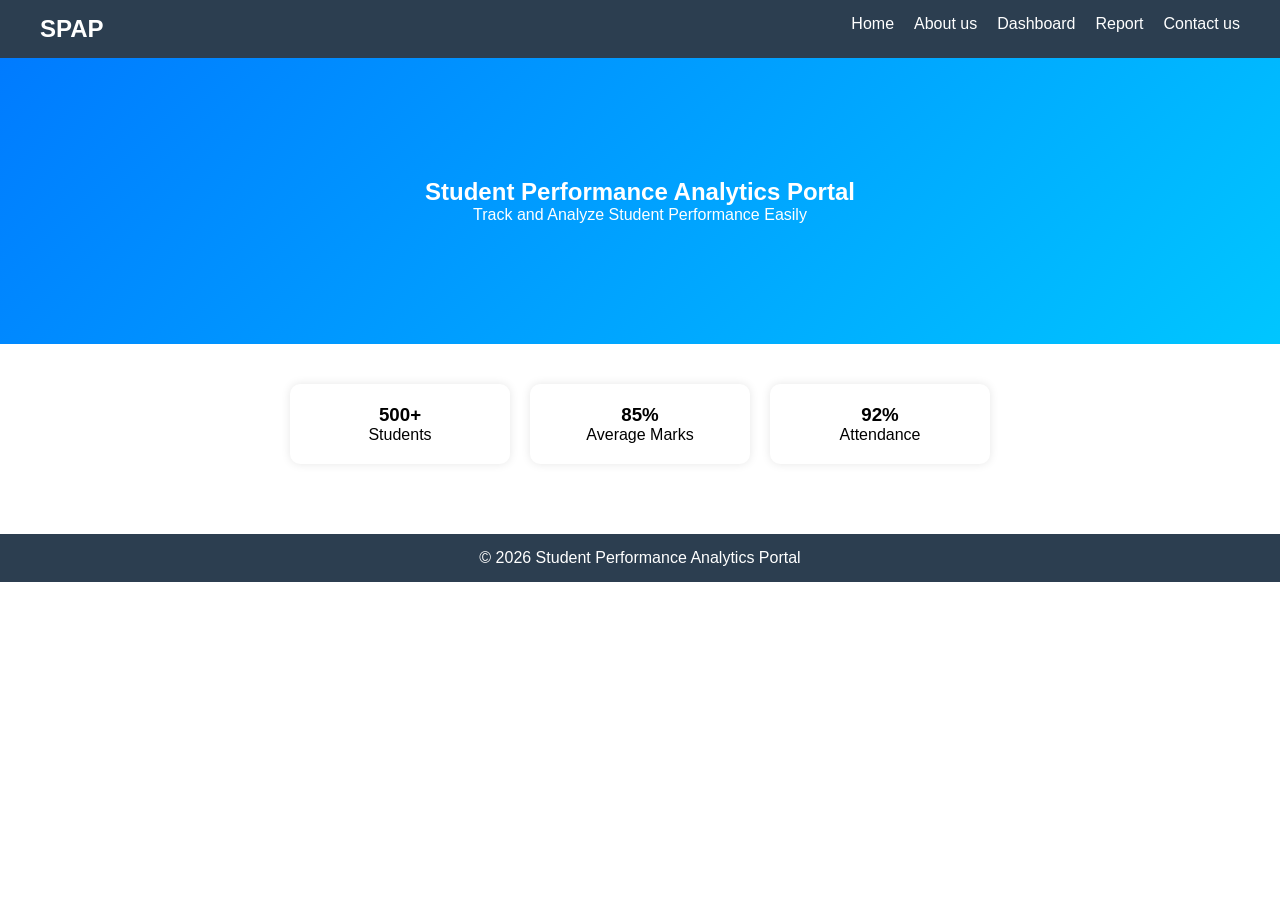
==== index.html @ 1ccc94e1 "Add files via upload" ====
<!DOCTYPE html>
<html>
<head>
<title>Student Performance Analytics Portal</title>
<link rel="stylesheet" href="style.css">
</head>
<body>

<nav>
<h2>SPAP</h2>
<ul>
<li><a href="index.html">Home</a></li>
<li><a href="about.html">About us</a></li>
<li><a href="dashboard.html">Dashboard</a></li>
<li><a href="report.html">Report</a></li>
<li><a href="contact.html">Contact us</a></li>
</ul>
</nav>

<section class="hero">
<h1>Student Performance Analytics Portal</h1>
<p>Track and Analyze Student Performance Easily</p>
</section>
</section>
<section class="cards">
<div class="card">
<h3>500+</h3>
<p>Students</p>
</div>

<div class="card">
<h3>85%</h3>
<p>Average Marks</p>
</div>

<div class="card">
<h3>92%</h3>
<p>Attendance</p>
</div>
</section>

<footer>
<p>© 2026 Student Performance Analytics Portal</p>
</footer>

</body>
</html>
---- style.css ----
*{
margin:0;
padding:0;
box-sizing:border-box;
font-family:Arial;
}

nav{
display:flex;
justify-content:space-between;
padding:15px 40px;
background:#2c3e50;
color:white;
}

nav ul{
display:flex;
list-style:none;
gap:20px;
}

nav a{
color:white;
text-decoration:none;
}

.hero{
text-align:center;
padding: 120px 20px;
background:linear-gradient(135deg,#007bff,#00c6ff);
color:white;
}

.cards{
display:flex;
justify-content:center;
gap:20px;
padding:40px;
flex-wrap:wrap;
}

.card{
background:white;
padding:20px;
width:200px;
text-align:center;
box-shadow:0 0 10px gray;
}

table{
width:80%;
margin:30px auto;
border-collapse:collapse;
}

table,th,td{
border:1px solid black;
padding: 12px;
text-align;
}

footer{
background:#2c3e50;
color:white;
text-align:center;
padding:15px;
margin-top:30px;
}

form{
width:500px;
margin:30px auto;
padding: 25px;
box-shadow: 0 0 10px rgba(0,0,0,0.1);
border-radius: 10px;
}

input,textarea,button{
width:100%;
padding:10px;
margin: 10px;
}
button{
    width:100%;
    padding:12px;
    background:#007bff;
    color:white;
    border:none;
    border-radius:5px;
    cursor:pointer;
}
button:hover{
    background:#0056b3;
}

@media(max-width:768px){
nav{
flex-direction:column;
}
}.about{
    padding: 50px 10%;
    text-align: center;
}

.about h1{
    color: #2c3e50;
    margin-bottom: 20px;
}

.about p{
    line-height: 1.8;
    color: #555;
}

.about-cards{
    display: flex;
    gap: 20px;
    justify-content: center;
    margin-top: 40px;
    flex-wrap: wrap;
}

.about-card{
    width: 300px;
    padding: 25px;
    background: white;
    border-radius: 10px;
    box-shadow: 0 0 15px rgba(0,0,0,0.1);
    transition: 0.3s;
}

.about-card:hover{
    transform: translateY(-8px);.dashboard-cards{
    display:flex;
    justify-content:center;
    gap:20px;
    flex-wrap:wrap;
    margin:30px;
}

.card{
    width:220px;
    padding:20px;
    text-align:center;
    background:white;
    border-radius:10px;
    box-shadow:0 0 10px rgba(0,0,0,0.1);
    transition:0.3s;
}

.card:hover{
    transform:translateY(-5px);
}
}

.about-card h3{
    color: #3498db;
    margin-bottom: 10px;
}
.dashboard-cards{
    display:flex;
    justify-content:center;
    gap:20px;
    flex-wrap:wrap;
    margin:30px;
}

.card{
    width:220px;
    padding:20px;
    text-align:center;
    background:white;
    border-radius:10px;
    box-shadow:0 0 10px rgba(0,0,0,0.1);
    transition:0.3s;
}

.card:hover{
    transform:translateY(-5px);
}
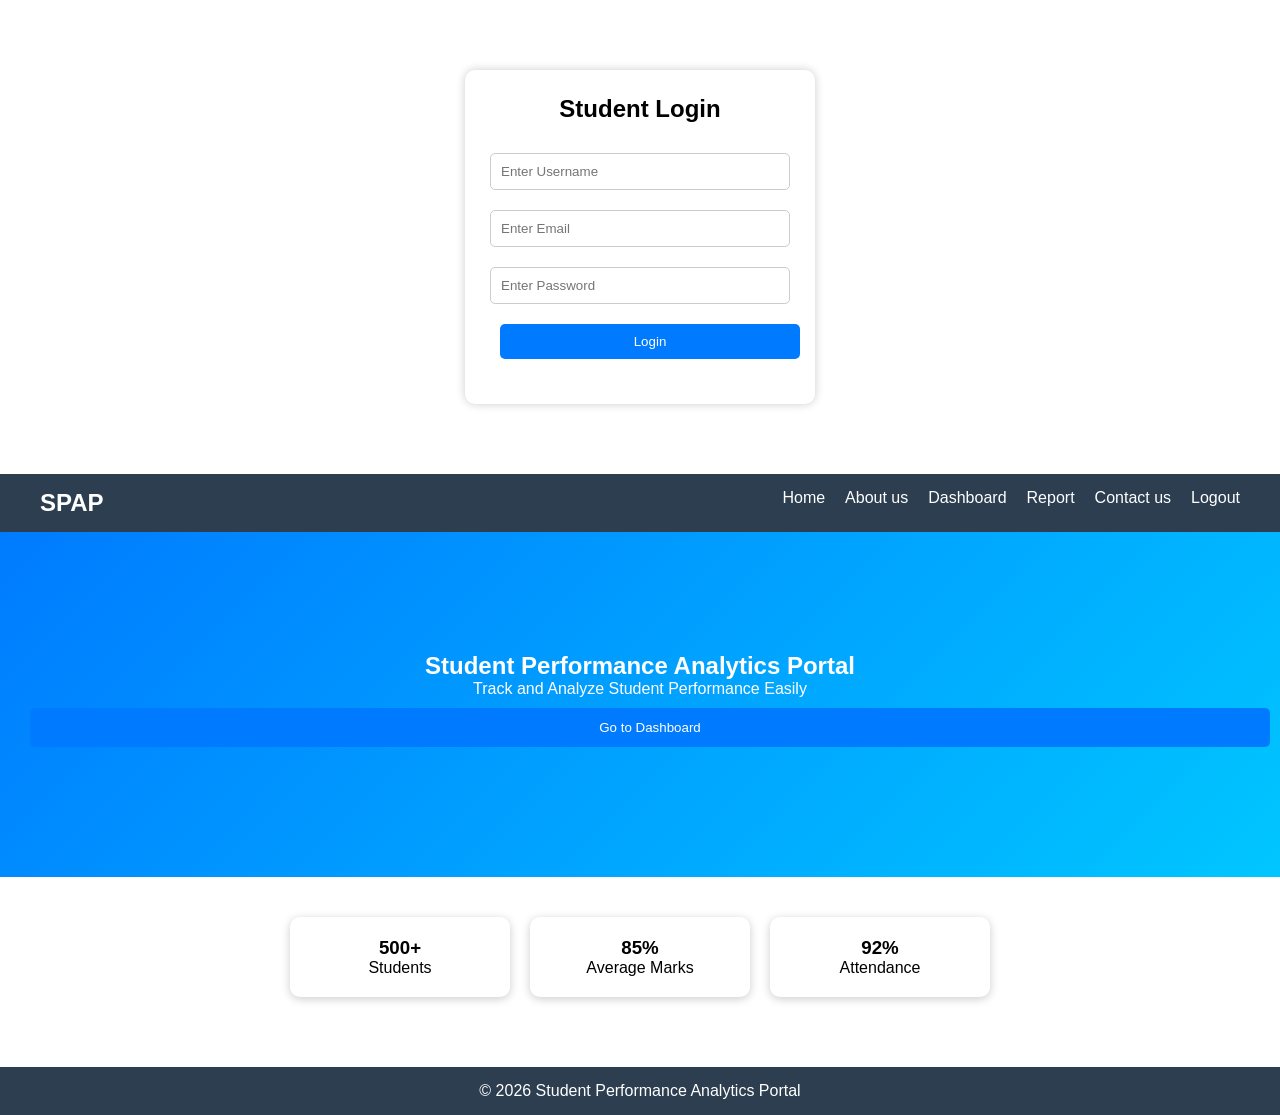
==== commit c2f72246: "SPAPweek2" ====
--- a/index.html
+++ b/index.html
@@ -5,6 +5,25 @@
 <link rel="stylesheet" href="style.css">
 </head>
 <body>
+  <body>
+
+<!-- Login Form -->
+
+<div class="login-container">
+    <form id="loginForm">
+        <h2>Student Login</h2>
+
+        <input type="text" id="username" placeholder="Enter Username">
+
+        <input type="email" id="email" placeholder="Enter Email">
+
+        <input type="password" id="password" placeholder="Enter Password">
+
+        <button type="submit">Login</button>
+
+        <p id="error"></p>
+    </form>
+</div>
 
 <nav>
 <h2>SPAP</h2>
@@ -14,13 +33,14 @@
 <li><a href="dashboard.html">Dashboard</a></li>
 <li><a href="report.html">Report</a></li>
 <li><a href="contact.html">Contact us</a></li>
+<li><a href="index.html">Logout</a></li>
 </ul>
 </nav>
 
 <section class="hero">
 <h1>Student Performance Analytics Portal</h1>
 <p>Track and Analyze Student Performance Easily</p>
-</section>
+<a href="dashboard.html"><button>Go to Dashboard</button></a>
 </section>
 <section class="cards">
 <div class="card">
--- a/style.css
+++ b/style.css
@@ -177,4 +177,123 @@
 
 .card:hover{
     transform:translateY(-5px);
+}
+/* Login Form */
+.login-container{
+    display:flex;
+    justify-content:center;
+    align-items:center;
+    padding:40px;
+}
+
+#loginForm{
+    width:350px;
+    background:#fff;
+    padding:25px;
+    border-radius:10px;
+    box-shadow:0 0 10px rgba(0,0,0,0.2);
+}
+
+#loginForm h2{
+    text-align:center;
+    margin-bottom:20px;
+}
+
+#loginForm input{
+    width:100%;
+    padding:10px;
+    margin:10px 0;
+    border:1px solid #ccc;
+    border-radius:5px;
+    box-sizing:border-box;
+}
+
+#loginForm button{
+    width:100%;
+    padding:10px;
+    background:#007BFF;
+    color:white;
+    border:none;
+    border-radius:5px;
+    cursor:pointer;
+}
+
+#loginForm button:hover{
+    background:#0056b3;
+}
+
+#error{
+    color:red;
+    text-align:center;
+    margin-top:10px;
+}
+/* Responsive Design */
+
+.dashboard-cards{
+    display:flex;
+    justify-content:space-around;
+    flex-wrap:wrap;
+    gap:20px;
+    margin:20px;
+}
+
+.card{
+    width:220px;
+    background:white;
+    padding:20px;
+    border-radius:10px;
+    text-align:center;
+    box-shadow:0 2px 10px rgba(0,0,0,0.2);
+}
+
+table{
+    width:100%;
+    border-collapse:collapse;
+    margin-top:20px;
+}
+
+th,td{
+    border:1px solid #ddd;
+    padding:10px;
+    text-align:center;
+}
+
+th{
+    background:#007BFF;
+    color:white;
+}
+
+#searchInput,
+#filterStatus{
+    padding:10px;
+    margin:10px;
+    border:1px solid #ccc;
+    border-radius:5px;
+}
+
+@media(max-width:768px){
+
+nav{
+    flex-direction:column;
+}
+
+nav ul{
+    flex-direction:column;
+    text-align:center;
+}
+
+.dashboard-cards{
+    flex-direction:column;
+    align-items:center;
+}
+
+.card{
+    width:90%;
+}
+
+table{
+    display:block;
+    overflow-x:auto;
+}
+
 }
